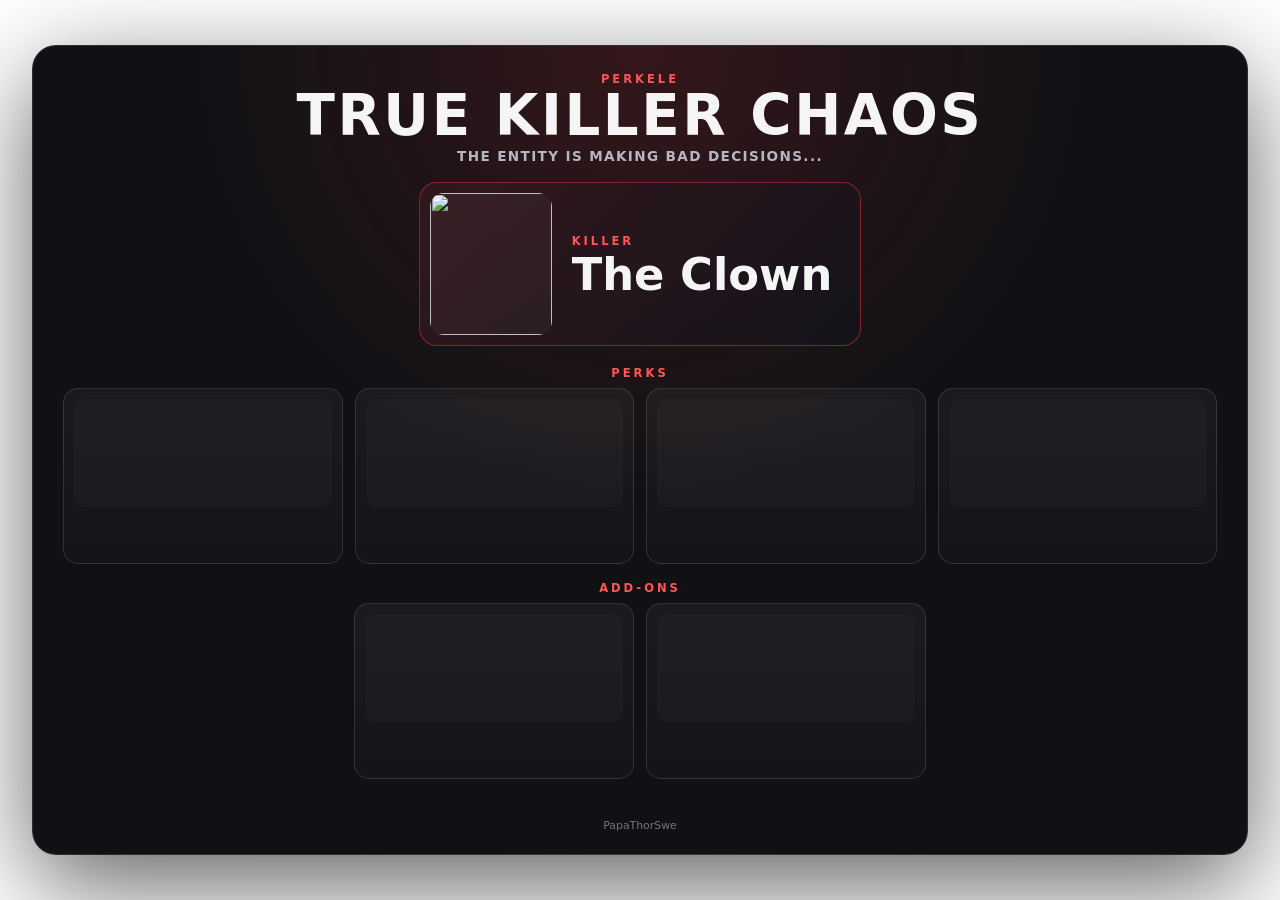
==== killer-chaos-overlay.html @ c70f85e4 "Add files via upload" ====
<!doctype html><html lang="en"><head><meta charset="utf-8"><meta name="viewport" content="width=device-width,initial-scale=1"><title>TRUE Killer Chaos</title><link rel="stylesheet" href="killer-chaos-overlay.css?v=4"></head><body><main id="chaosWidget" class="chaos-widget hidden"><header class="chaos-header"><div class="chaos-eyebrow">PERKELE</div><h1>TRUE KILLER CHAOS</h1><p id="chaosStatus">THE ENTITY IS MAKING BAD DECISIONS...</p></header><section class="killer-stage"><div class="killer-frame" id="killerFrame"><img id="killerImage" alt=""></div><div><span class="section-label">KILLER</span><h2 id="killerName">???</h2></div></section><section class="chaos-section"><span class="section-label">PERKS</span><div class="slot-grid perks"><div class="chaos-slot perk-slot"><div class="slot-image-wrap"><img class="slot-image" alt=""><div class="slot-placeholder">?</div></div><div class="slot-name"></div></div><div class="chaos-slot perk-slot"><div class="slot-image-wrap"><img class="slot-image" alt=""><div class="slot-placeholder">?</div></div><div class="slot-name"></div></div><div class="chaos-slot perk-slot"><div class="slot-image-wrap"><img class="slot-image" alt=""><div class="slot-placeholder">?</div></div><div class="slot-name"></div></div><div class="chaos-slot perk-slot"><div class="slot-image-wrap"><img class="slot-image" alt=""><div class="slot-placeholder">?</div></div><div class="slot-name"></div></div></div></section><section class="chaos-section"><span class="section-label">ADD-ONS</span><div class="slot-grid addons"><div class="chaos-slot addon-slot"><div class="slot-image-wrap"><img class="slot-image" alt=""><div class="slot-placeholder">?</div></div><div class="slot-name"></div></div><div class="chaos-slot addon-slot"><div class="slot-image-wrap"><img class="slot-image" alt=""><div class="slot-placeholder">?</div></div><div class="slot-name"></div></div></div></section><div id="chaosFooter" class="chaos-footer"></div><div class="chaos-credit">PapaThorSwe</div></main><script src="killer-chaos-overlay.js?v=4"></script></body></html>
---- killer-chaos-overlay.css ----
*{box-sizing:border-box}html,body{width:100%;height:100%;margin:0;overflow:hidden;background:transparent;font-family:Inter,system-ui,sans-serif}body{display:grid;place-items:center}.hidden{display:none!important}.chaos-widget{width:min(1380px,95vw);padding:26px 30px 22px;border-radius:24px;color:#f5f5f5;text-align:center;background:radial-gradient(circle at top,rgba(214,50,50,.18),transparent 44%),rgba(8,8,12,.96);border:1px solid rgba(255,255,255,.12);box-shadow:0 30px 100px rgba(0,0,0,.62);transform-origin:center}.widget-enter{animation:in .43s cubic-bezier(.2,.9,.2,1) both}.widget-exit{animation:out .39s ease-in both}.chaos-eyebrow,.section-label{color:#ff5555;font-weight:900;font-size:.72rem;letter-spacing:.26em}.chaos-header h1{margin:3px 0 5px;font-size:clamp(2rem,4.4vw,4rem);line-height:.96;letter-spacing:.045em}#chaosStatus{margin:0;color:#b7b7c2;font-size:.85rem;font-weight:800;letter-spacing:.1em}.killer-stage{display:flex;width:fit-content;max-width:100%;align-items:center;gap:20px;margin:18px auto 16px;padding:10px 28px 10px 10px;border:1px solid rgba(214,50,50,.55);border-radius:18px;background:linear-gradient(135deg,rgba(214,50,50,.15),transparent),rgba(20,20,27,.9);text-align:left}.killer-frame{width:122px;height:142px;display:grid;place-items:center;border-radius:14px;background:rgba(255,255,255,.035);overflow:hidden}.killer-frame.spinning img,.chaos-slot.spinning .slot-image{animation:pulse .16s linear infinite alternate}#killerImage{width:100%;height:100%;object-fit:contain}#killerName{margin:4px 0 0;font-size:clamp(1.8rem,3.5vw,3.2rem);line-height:1}.chaos-section{margin-top:13px}.slot-grid{display:grid;gap:12px;margin-top:7px}.slot-grid.perks{grid-template-columns:repeat(4,1fr)}.slot-grid.addons{grid-template-columns:repeat(2,minmax(0,280px));justify-content:center}.chaos-slot{min-width:0;padding:10px;border:1px solid rgba(255,255,255,.12);border-radius:15px;background:linear-gradient(180deg,rgba(255,255,255,.045),rgba(255,255,255,.018));overflow:hidden}.slot-image-wrap{height:108px;display:grid;place-items:center;position:relative;border-radius:11px;background:rgba(255,255,255,.025)}.slot-image{width:92px;height:92px;object-fit:contain;filter:drop-shadow(0 8px 20px rgba(0,0,0,.42))}.slot-placeholder{position:absolute;display:none;width:72px;height:72px;place-items:center;border:3px solid rgba(214,50,50,.85);border-radius:50%;color:#ff5555;font-size:2.1rem;font-weight:950}.slot-name{min-height:38px;display:grid;place-items:center;margin-top:8px;font-size:.82rem;font-weight:850;line-height:1.08}.chaos-slot.stopped{transform:translateY(-2px);box-shadow:0 8px 26px rgba(0,0,0,.22)}.chaos-slot.lost{border-color:rgba(214,50,50,.9);background:linear-gradient(180deg,rgba(214,50,50,.18),rgba(214,50,50,.04))}.chaos-slot.betrayal{animation:flash .52s ease-out}.chaos-footer{min-height:1.4em;margin-top:14px;font-size:.88rem;font-weight:900;letter-spacing:.07em}.chaos-credit{margin-top:6px;color:#747480;font-size:.68rem}@keyframes in{from{opacity:0;transform:translateY(18px) scale(.96)}to{opacity:1;transform:none}}@keyframes out{to{opacity:0;transform:translateY(10px) scale(.975)}}@keyframes pulse{from{transform:scale(.91);opacity:.62}to{transform:scale(1.04);opacity:1}}@keyframes flash{35%{filter:brightness(2)}}@media(max-width:900px){.slot-grid.perks{grid-template-columns:repeat(2,1fr)}.slot-image-wrap{height:92px}.slot-image{width:78px;height:78px}}
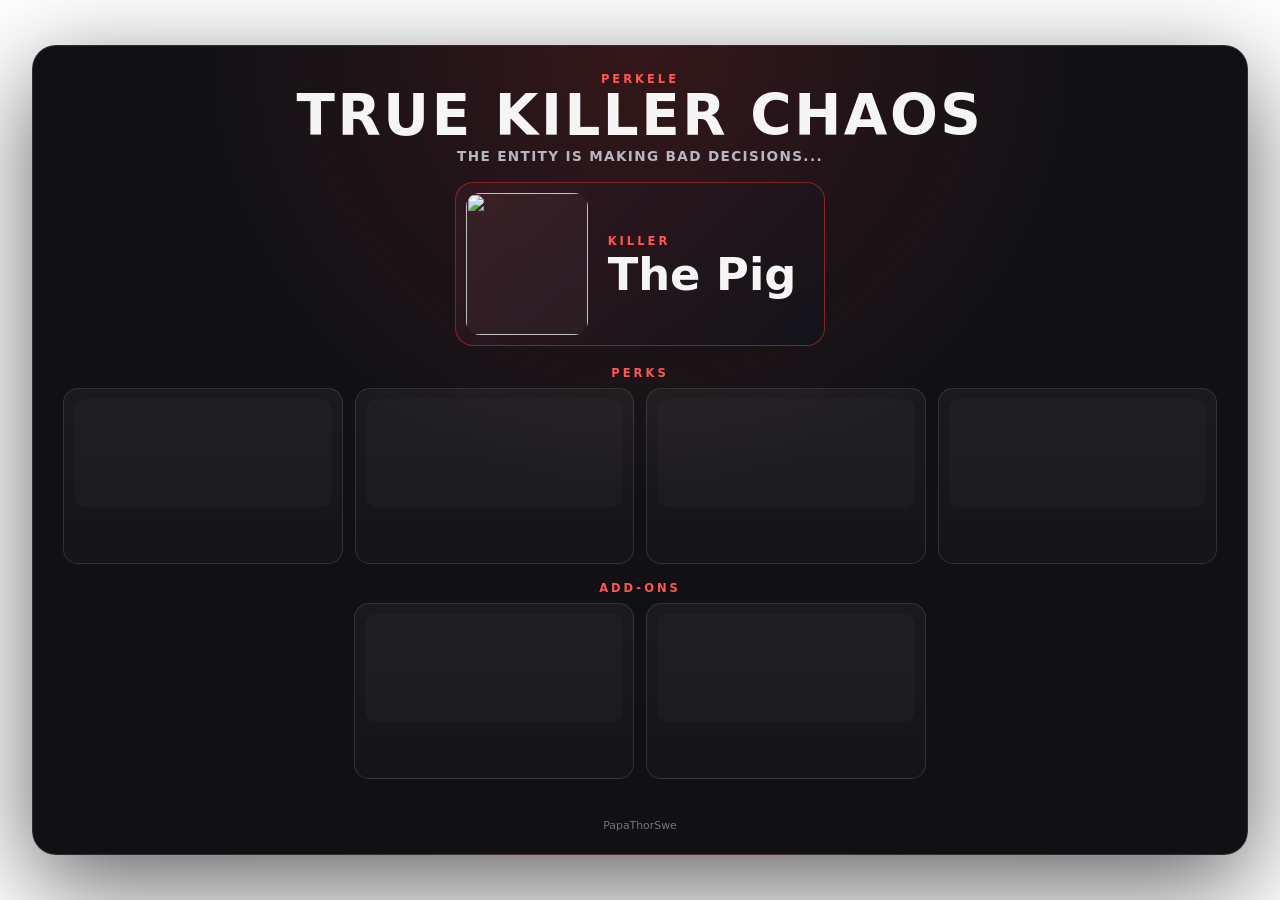
==== commit 2f8df5e7: "Add files via upload" ====
--- a/killer-chaos-overlay.html
+++ b/killer-chaos-overlay.html
@@ -1 +1 @@
-<!doctype html><html lang="en"><head><meta charset="utf-8"><meta name="viewport" content="width=device-width,initial-scale=1"><title>TRUE Killer Chaos</title><link rel="stylesheet" href="killer-chaos-overlay.css?v=4"></head><body><main id="chaosWidget" class="chaos-widget hidden"><header class="chaos-header"><div class="chaos-eyebrow">PERKELE</div><h1>TRUE KILLER CHAOS</h1><p id="chaosStatus">THE ENTITY IS MAKING BAD DECISIONS...</p></header><section class="killer-stage"><div class="killer-frame" id="killerFrame"><img id="killerImage" alt=""></div><div><span class="section-label">KILLER</span><h2 id="killerName">???</h2></div></section><section class="chaos-section"><span class="section-label">PERKS</span><div class="slot-grid perks"><div class="chaos-slot perk-slot"><div class="slot-image-wrap"><img class="slot-image" alt=""><div class="slot-placeholder">?</div></div><div class="slot-name"></div></div><div class="chaos-slot perk-slot"><div class="slot-image-wrap"><img class="slot-image" alt=""><div class="slot-placeholder">?</div></div><div class="slot-name"></div></div><div class="chaos-slot perk-slot"><div class="slot-image-wrap"><img class="slot-image" alt=""><div class="slot-placeholder">?</div></div><div class="slot-name"></div></div><div class="chaos-slot perk-slot"><div class="slot-image-wrap"><img class="slot-image" alt=""><div class="slot-placeholder">?</div></div><div class="slot-name"></div></div></div></section><section class="chaos-section"><span class="section-label">ADD-ONS</span><div class="slot-grid addons"><div class="chaos-slot addon-slot"><div class="slot-image-wrap"><img class="slot-image" alt=""><div class="slot-placeholder">?</div></div><div class="slot-name"></div></div><div class="chaos-slot addon-slot"><div class="slot-image-wrap"><img class="slot-image" alt=""><div class="slot-placeholder">?</div></div><div class="slot-name"></div></div></div></section><div id="chaosFooter" class="chaos-footer"></div><div class="chaos-credit">PapaThorSwe</div></main><script src="killer-chaos-overlay.js?v=4"></script></body></html>+<!doctype html><html lang="en"><head><meta charset="utf-8"><meta name="viewport" content="width=device-width,initial-scale=1"><title>TRUE Killer Chaos</title><link rel="stylesheet" href="killer-chaos-overlay.css?v=4.3"></head><body><main id="chaosWidget" class="chaos-widget hidden"><header class="chaos-header"><div class="chaos-eyebrow">PERKELE</div><h1>TRUE KILLER CHAOS</h1><p id="chaosStatus">THE ENTITY IS MAKING BAD DECISIONS...</p></header><section class="killer-stage"><div class="killer-frame" id="killerFrame"><img id="killerImage" alt=""></div><div><span class="section-label">KILLER</span><h2 id="killerName">???</h2></div></section><section class="chaos-section"><span class="section-label">PERKS</span><div class="slot-grid perks"><div class="chaos-slot perk-slot"><div class="slot-image-wrap"><img class="slot-image" alt=""><div class="slot-placeholder">?</div></div><div class="slot-name"></div></div><div class="chaos-slot perk-slot"><div class="slot-image-wrap"><img class="slot-image" alt=""><div class="slot-placeholder">?</div></div><div class="slot-name"></div></div><div class="chaos-slot perk-slot"><div class="slot-image-wrap"><img class="slot-image" alt=""><div class="slot-placeholder">?</div></div><div class="slot-name"></div></div><div class="chaos-slot perk-slot"><div class="slot-image-wrap"><img class="slot-image" alt=""><div class="slot-placeholder">?</div></div><div class="slot-name"></div></div></div></section><section class="chaos-section"><span class="section-label">ADD-ONS</span><div class="slot-grid addons"><div class="chaos-slot addon-slot"><div class="slot-image-wrap"><img class="slot-image" alt=""><div class="slot-placeholder">?</div></div><div class="slot-name"></div></div><div class="chaos-slot addon-slot"><div class="slot-image-wrap"><img class="slot-image" alt=""><div class="slot-placeholder">?</div></div><div class="slot-name"></div></div></div></section><div id="chaosFooter" class="chaos-footer"></div><div class="chaos-credit">PapaThorSwe</div></main><script src="killer-chaos-overlay.js?v=4.3"></script></body></html>
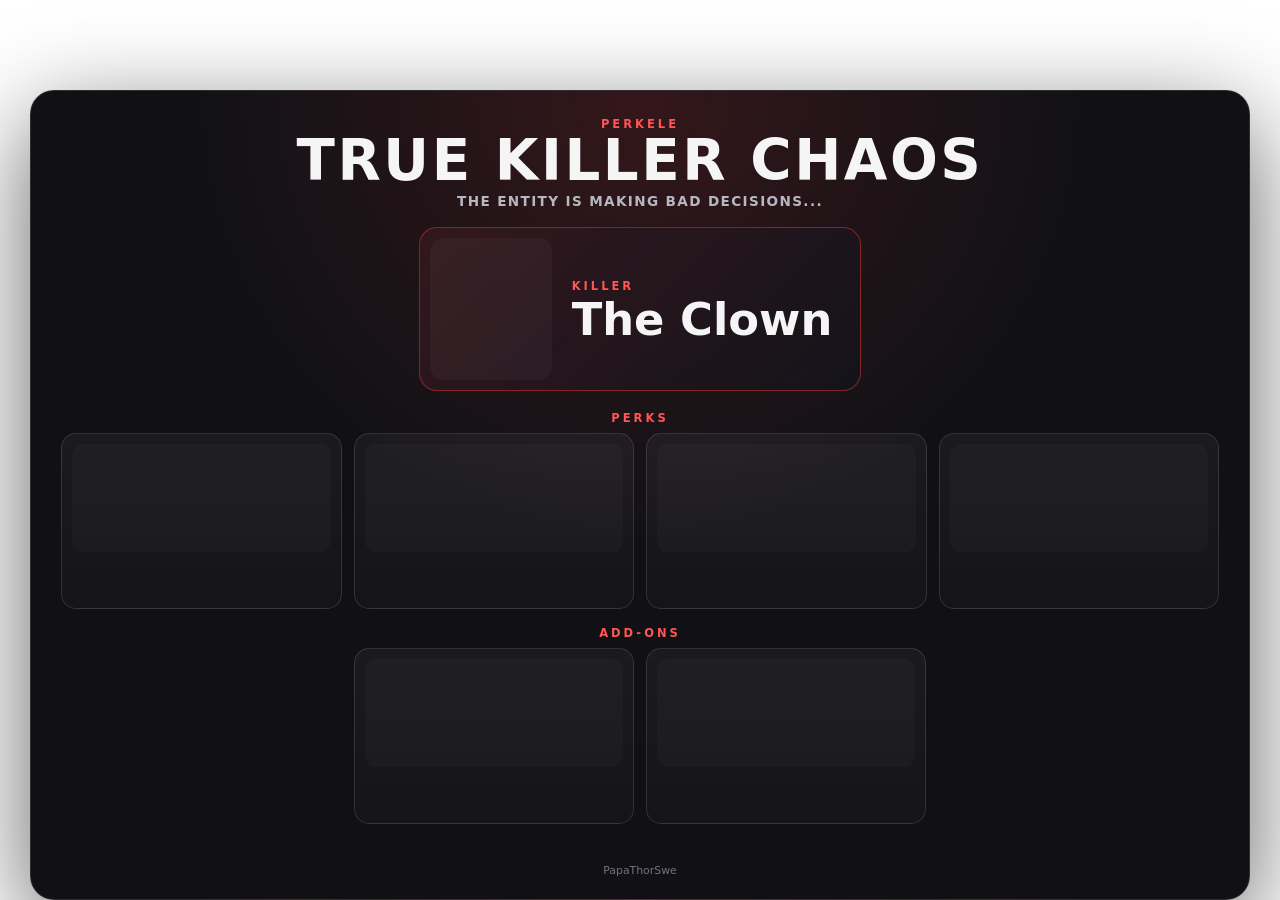
==== commit d5e5e008: "Add files via upload" ====
--- a/killer-chaos-overlay.html
+++ b/killer-chaos-overlay.html
@@ -1 +1 @@
-<!doctype html><html lang="en"><head><meta charset="utf-8"><meta name="viewport" content="width=device-width,initial-scale=1"><title>TRUE Killer Chaos</title><link rel="stylesheet" href="killer-chaos-overlay.css?v=4.3"></head><body><main id="chaosWidget" class="chaos-widget hidden"><header class="chaos-header"><div class="chaos-eyebrow">PERKELE</div><h1>TRUE KILLER CHAOS</h1><p id="chaosStatus">THE ENTITY IS MAKING BAD DECISIONS...</p></header><section class="killer-stage"><div class="killer-frame" id="killerFrame"><img id="killerImage" alt=""></div><div><span class="section-label">KILLER</span><h2 id="killerName">???</h2></div></section><section class="chaos-section"><span class="section-label">PERKS</span><div class="slot-grid perks"><div class="chaos-slot perk-slot"><div class="slot-image-wrap"><img class="slot-image" alt=""><div class="slot-placeholder">?</div></div><div class="slot-name"></div></div><div class="chaos-slot perk-slot"><div class="slot-image-wrap"><img class="slot-image" alt=""><div class="slot-placeholder">?</div></div><div class="slot-name"></div></div><div class="chaos-slot perk-slot"><div class="slot-image-wrap"><img class="slot-image" alt=""><div class="slot-placeholder">?</div></div><div class="slot-name"></div></div><div class="chaos-slot perk-slot"><div class="slot-image-wrap"><img class="slot-image" alt=""><div class="slot-placeholder">?</div></div><div class="slot-name"></div></div></div></section><section class="chaos-section"><span class="section-label">ADD-ONS</span><div class="slot-grid addons"><div class="chaos-slot addon-slot"><div class="slot-image-wrap"><img class="slot-image" alt=""><div class="slot-placeholder">?</div></div><div class="slot-name"></div></div><div class="chaos-slot addon-slot"><div class="slot-image-wrap"><img class="slot-image" alt=""><div class="slot-placeholder">?</div></div><div class="slot-name"></div></div></div></section><div id="chaosFooter" class="chaos-footer"></div><div class="chaos-credit">PapaThorSwe</div></main><script src="killer-chaos-overlay.js?v=4.3"></script></body></html>+<!doctype html><html lang="en"><head><meta charset="utf-8"><meta name="viewport" content="width=device-width,initial-scale=1"><title>TRUE Killer Chaos</title><link rel="stylesheet" href="killer-chaos-overlay.css?v=4.5"></head><body><div id="overlayScale" class="overlay-scale"><main id="chaosWidget" class="chaos-widget hidden"><header class="chaos-header"><div class="chaos-eyebrow">PERKELE</div><h1>TRUE KILLER CHAOS</h1><p id="chaosStatus">THE ENTITY IS MAKING BAD DECISIONS...</p></header><section class="killer-stage"><div class="killer-frame" id="killerFrame"><img id="killerImage" alt=""></div><div><span class="section-label">KILLER</span><h2 id="killerName">???</h2></div></section><section class="chaos-section"><span class="section-label">PERKS</span><div class="slot-grid perks"><div class="chaos-slot perk-slot"><div class="slot-image-wrap"><img class="slot-image" alt=""><div class="slot-placeholder">?</div></div><div class="slot-name"></div></div><div class="chaos-slot perk-slot"><div class="slot-image-wrap"><img class="slot-image" alt=""><div class="slot-placeholder">?</div></div><div class="slot-name"></div></div><div class="chaos-slot perk-slot"><div class="slot-image-wrap"><img class="slot-image" alt=""><div class="slot-placeholder">?</div></div><div class="slot-name"></div></div><div class="chaos-slot perk-slot"><div class="slot-image-wrap"><img class="slot-image" alt=""><div class="slot-placeholder">?</div></div><div class="slot-name"></div></div></div></section><section class="chaos-section"><span class="section-label">ADD-ONS</span><div class="slot-grid addons"><div class="chaos-slot addon-slot"><div class="slot-image-wrap"><img class="slot-image" alt=""><div class="slot-placeholder">?</div></div><div class="slot-name"></div></div><div class="chaos-slot addon-slot"><div class="slot-image-wrap"><img class="slot-image" alt=""><div class="slot-placeholder">?</div></div><div class="slot-name"></div></div></div></section><div id="chaosFooter" class="chaos-footer"></div><div class="chaos-credit">PapaThorSwe</div></main></div><script src="killer-chaos-overlay.js?v=4.5"></script></body></html>
--- a/killer-chaos-overlay.css
+++ b/killer-chaos-overlay.css
@@ -1 +1 @@
-*{box-sizing:border-box}html,body{width:100%;height:100%;margin:0;overflow:hidden;background:transparent;font-family:Inter,system-ui,sans-serif}body{display:grid;place-items:center}.hidden{display:none!important}.chaos-widget{width:min(1380px,95vw);padding:26px 30px 22px;border-radius:24px;color:#f5f5f5;text-align:center;background:radial-gradient(circle at top,rgba(214,50,50,.18),transparent 44%),rgba(8,8,12,.96);border:1px solid rgba(255,255,255,.12);box-shadow:0 30px 100px rgba(0,0,0,.62);transform-origin:center}.widget-enter{animation:in .43s cubic-bezier(.2,.9,.2,1) both}.widget-exit{animation:out .39s ease-in both}.chaos-eyebrow,.section-label{color:#ff5555;font-weight:900;font-size:.72rem;letter-spacing:.26em}.chaos-header h1{margin:3px 0 5px;font-size:clamp(2rem,4.4vw,4rem);line-height:.96;letter-spacing:.045em}#chaosStatus{margin:0;color:#b7b7c2;font-size:.85rem;font-weight:800;letter-spacing:.1em}.killer-stage{display:flex;width:fit-content;max-width:100%;align-items:center;gap:20px;margin:18px auto 16px;padding:10px 28px 10px 10px;border:1px solid rgba(214,50,50,.55);border-radius:18px;background:linear-gradient(135deg,rgba(214,50,50,.15),transparent),rgba(20,20,27,.9);text-align:left}.killer-frame{width:122px;height:142px;display:grid;place-items:center;border-radius:14px;background:rgba(255,255,255,.035);overflow:hidden}.killer-frame.spinning img,.chaos-slot.spinning .slot-image{animation:pulse .16s linear infinite alternate}#killerImage{width:100%;height:100%;object-fit:contain}#killerName{margin:4px 0 0;font-size:clamp(1.8rem,3.5vw,3.2rem);line-height:1}.chaos-section{margin-top:13px}.slot-grid{display:grid;gap:12px;margin-top:7px}.slot-grid.perks{grid-template-columns:repeat(4,1fr)}.slot-grid.addons{grid-template-columns:repeat(2,minmax(0,280px));justify-content:center}.chaos-slot{min-width:0;padding:10px;border:1px solid rgba(255,255,255,.12);border-radius:15px;background:linear-gradient(180deg,rgba(255,255,255,.045),rgba(255,255,255,.018));overflow:hidden}.slot-image-wrap{height:108px;display:grid;place-items:center;position:relative;border-radius:11px;background:rgba(255,255,255,.025)}.slot-image{width:92px;height:92px;object-fit:contain;filter:drop-shadow(0 8px 20px rgba(0,0,0,.42))}.slot-placeholder{position:absolute;display:none;width:72px;height:72px;place-items:center;border:3px solid rgba(214,50,50,.85);border-radius:50%;color:#ff5555;font-size:2.1rem;font-weight:950}.slot-name{min-height:38px;display:grid;place-items:center;margin-top:8px;font-size:.82rem;font-weight:850;line-height:1.08}.chaos-slot.stopped{transform:translateY(-2px);box-shadow:0 8px 26px rgba(0,0,0,.22)}.chaos-slot.lost{border-color:rgba(214,50,50,.9);background:linear-gradient(180deg,rgba(214,50,50,.18),rgba(214,50,50,.04))}.chaos-slot.betrayal{animation:flash .52s ease-out}.chaos-footer{min-height:1.4em;margin-top:14px;font-size:.88rem;font-weight:900;letter-spacing:.07em}.chaos-credit{margin-top:6px;color:#747480;font-size:.68rem}@keyframes in{from{opacity:0;transform:translateY(18px) scale(.96)}to{opacity:1;transform:none}}@keyframes out{to{opacity:0;transform:translateY(10px) scale(.975)}}@keyframes pulse{from{transform:scale(.91);opacity:.62}to{transform:scale(1.04);opacity:1}}@keyframes flash{35%{filter:brightness(2)}}@media(max-width:900px){.slot-grid.perks{grid-template-columns:repeat(2,1fr)}.slot-image-wrap{height:92px}.slot-image{width:78px;height:78px}}+*{box-sizing:border-box}html,body{width:100%;height:100%;margin:0;overflow:hidden;background:transparent;font-family:Inter,system-ui,sans-serif}body{position:relative}.overlay-scale{position:absolute;left:50%;top:50%;width:1280px;height:720px;display:grid;place-items:center;transform-origin:center center;transform:translate(-50%,-50%) scale(var(--overlay-scale,1))}.hidden{display:none!important}.chaos-widget{width:1220px;padding:26px 30px 22px;border-radius:24px;color:#f5f5f5;text-align:center;background:radial-gradient(circle at top,rgba(214,50,50,.18),transparent 44%),rgba(8,8,12,.96);border:1px solid rgba(255,255,255,.12);box-shadow:0 30px 100px rgba(0,0,0,.62);transform-origin:center}.widget-enter{animation:in .43s cubic-bezier(.2,.9,.2,1) both}.widget-exit{animation:out .39s ease-in both}.chaos-eyebrow,.section-label{color:#ff5555;font-weight:900;font-size:.72rem;letter-spacing:.26em}.chaos-header h1{margin:3px 0 5px;font-size:clamp(2rem,4.4vw,4rem);line-height:.96;letter-spacing:.045em}#chaosStatus{margin:0;color:#b7b7c2;font-size:.85rem;font-weight:800;letter-spacing:.1em}.killer-stage{display:flex;width:fit-content;max-width:100%;align-items:center;gap:20px;margin:18px auto 16px;padding:10px 28px 10px 10px;border:1px solid rgba(214,50,50,.55);border-radius:18px;background:linear-gradient(135deg,rgba(214,50,50,.15),transparent),rgba(20,20,27,.9);text-align:left}.killer-frame{width:122px;height:142px;display:grid;place-items:center;border-radius:14px;background:rgba(255,255,255,.035);overflow:hidden}.killer-frame.spinning img,.chaos-slot.spinning .slot-image{animation:pulse .16s linear infinite alternate}#killerImage{width:100%;height:100%;object-fit:contain}#killerName{margin:4px 0 0;font-size:clamp(1.8rem,3.5vw,3.2rem);line-height:1}.chaos-section{margin-top:13px}.slot-grid{display:grid;gap:12px;margin-top:7px}.slot-grid.perks{grid-template-columns:repeat(4,1fr)}.slot-grid.addons{grid-template-columns:repeat(2,minmax(0,280px));justify-content:center}.chaos-slot{min-width:0;padding:10px;border:1px solid rgba(255,255,255,.12);border-radius:15px;background:linear-gradient(180deg,rgba(255,255,255,.045),rgba(255,255,255,.018));overflow:hidden}.slot-image-wrap{height:108px;display:grid;place-items:center;position:relative;border-radius:11px;background:rgba(255,255,255,.025)}.slot-image{width:92px;height:92px;object-fit:contain;filter:drop-shadow(0 8px 20px rgba(0,0,0,.42))}.slot-placeholder{position:absolute;display:none;width:72px;height:72px;place-items:center;border:3px solid rgba(214,50,50,.85);border-radius:50%;color:#ff5555;font-size:2.1rem;font-weight:950}.slot-name{min-height:38px;display:grid;place-items:center;margin-top:8px;font-size:.82rem;font-weight:850;line-height:1.08}.chaos-slot.stopped{transform:translateY(-2px);box-shadow:0 8px 26px rgba(0,0,0,.22)}.chaos-slot.lost{border-color:rgba(214,50,50,.9);background:linear-gradient(180deg,rgba(214,50,50,.18),rgba(214,50,50,.04))}.chaos-slot.betrayal{animation:flash .52s ease-out}.chaos-footer{min-height:1.4em;margin-top:14px;font-size:.88rem;font-weight:900;letter-spacing:.07em}.chaos-credit{margin-top:6px;color:#747480;font-size:.68rem}@keyframes in{from{opacity:0;transform:translateY(18px) scale(.96)}to{opacity:1;transform:none}}@keyframes out{to{opacity:0;transform:translateY(10px) scale(.975)}}@keyframes pulse{from{transform:scale(.91);opacity:.62}to{transform:scale(1.04);opacity:1}}@keyframes flash{35%{filter:brightness(2)}}
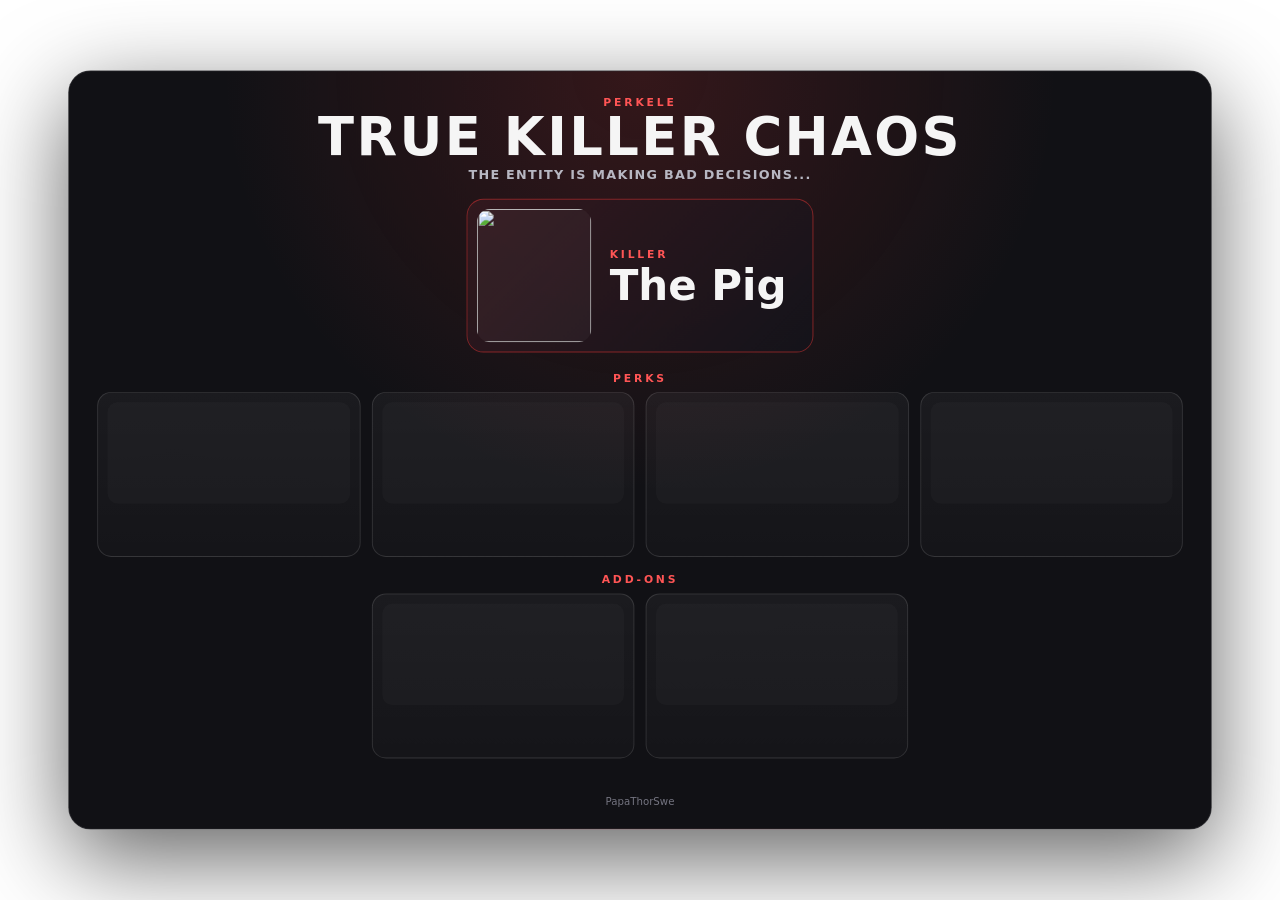
==== commit 270647d8: "Add files via upload" ====
--- a/killer-chaos-overlay.html
+++ b/killer-chaos-overlay.html
@@ -1 +1 @@
-<!doctype html><html lang="en"><head><meta charset="utf-8"><meta name="viewport" content="width=device-width,initial-scale=1"><title>TRUE Killer Chaos</title><link rel="stylesheet" href="killer-chaos-overlay.css?v=4.5"></head><body><div id="overlayScale" class="overlay-scale"><main id="chaosWidget" class="chaos-widget hidden"><header class="chaos-header"><div class="chaos-eyebrow">PERKELE</div><h1>TRUE KILLER CHAOS</h1><p id="chaosStatus">THE ENTITY IS MAKING BAD DECISIONS...</p></header><section class="killer-stage"><div class="killer-frame" id="killerFrame"><img id="killerImage" alt=""></div><div><span class="section-label">KILLER</span><h2 id="killerName">???</h2></div></section><section class="chaos-section"><span class="section-label">PERKS</span><div class="slot-grid perks"><div class="chaos-slot perk-slot"><div class="slot-image-wrap"><img class="slot-image" alt=""><div class="slot-placeholder">?</div></div><div class="slot-name"></div></div><div class="chaos-slot perk-slot"><div class="slot-image-wrap"><img class="slot-image" alt=""><div class="slot-placeholder">?</div></div><div class="slot-name"></div></div><div class="chaos-slot perk-slot"><div class="slot-image-wrap"><img class="slot-image" alt=""><div class="slot-placeholder">?</div></div><div class="slot-name"></div></div><div class="chaos-slot perk-slot"><div class="slot-image-wrap"><img class="slot-image" alt=""><div class="slot-placeholder">?</div></div><div class="slot-name"></div></div></div></section><section class="chaos-section"><span class="section-label">ADD-ONS</span><div class="slot-grid addons"><div class="chaos-slot addon-slot"><div class="slot-image-wrap"><img class="slot-image" alt=""><div class="slot-placeholder">?</div></div><div class="slot-name"></div></div><div class="chaos-slot addon-slot"><div class="slot-image-wrap"><img class="slot-image" alt=""><div class="slot-placeholder">?</div></div><div class="slot-name"></div></div></div></section><div id="chaosFooter" class="chaos-footer"></div><div class="chaos-credit">PapaThorSwe</div></main></div><script src="killer-chaos-overlay.js?v=4.5"></script></body></html>+<!doctype html><html lang="en"><head><meta charset="utf-8"><meta name="viewport" content="width=device-width,initial-scale=1"><title>TRUE Killer Chaos</title><link rel="stylesheet" href="killer-chaos-overlay.css?v=4.6"></head><body><div id="overlayScale" class="overlay-scale"><main id="chaosWidget" class="chaos-widget hidden"><header class="chaos-header"><div class="chaos-eyebrow">PERKELE</div><h1>TRUE KILLER CHAOS</h1><p id="chaosStatus">THE ENTITY IS MAKING BAD DECISIONS...</p></header><section class="killer-stage"><div class="killer-frame" id="killerFrame"><img id="killerImage" alt=""></div><div><span class="section-label">KILLER</span><h2 id="killerName">???</h2></div></section><section class="chaos-section"><span class="section-label">PERKS</span><div class="slot-grid perks"><div class="chaos-slot perk-slot"><div class="slot-image-wrap"><img class="slot-image" alt=""><div class="slot-placeholder">?</div></div><div class="slot-name"></div></div><div class="chaos-slot perk-slot"><div class="slot-image-wrap"><img class="slot-image" alt=""><div class="slot-placeholder">?</div></div><div class="slot-name"></div></div><div class="chaos-slot perk-slot"><div class="slot-image-wrap"><img class="slot-image" alt=""><div class="slot-placeholder">?</div></div><div class="slot-name"></div></div><div class="chaos-slot perk-slot"><div class="slot-image-wrap"><img class="slot-image" alt=""><div class="slot-placeholder">?</div></div><div class="slot-name"></div></div></div></section><section class="chaos-section"><span class="section-label">ADD-ONS</span><div class="slot-grid addons"><div class="chaos-slot addon-slot"><div class="slot-image-wrap"><img class="slot-image" alt=""><div class="slot-placeholder">?</div></div><div class="slot-name"></div></div><div class="chaos-slot addon-slot"><div class="slot-image-wrap"><img class="slot-image" alt=""><div class="slot-placeholder">?</div></div><div class="slot-name"></div></div></div></section><div id="chaosFooter" class="chaos-footer"></div><div class="chaos-credit">PapaThorSwe</div></main></div><script src="killer-chaos-overlay.js?v=4.6"></script></body></html>
--- a/killer-chaos-overlay.css
+++ b/killer-chaos-overlay.css
@@ -1 +1 @@
-*{box-sizing:border-box}html,body{width:100%;height:100%;margin:0;overflow:hidden;background:transparent;font-family:Inter,system-ui,sans-serif}body{position:relative}.overlay-scale{position:absolute;left:50%;top:50%;width:1280px;height:720px;display:grid;place-items:center;transform-origin:center center;transform:translate(-50%,-50%) scale(var(--overlay-scale,1))}.hidden{display:none!important}.chaos-widget{width:1220px;padding:26px 30px 22px;border-radius:24px;color:#f5f5f5;text-align:center;background:radial-gradient(circle at top,rgba(214,50,50,.18),transparent 44%),rgba(8,8,12,.96);border:1px solid rgba(255,255,255,.12);box-shadow:0 30px 100px rgba(0,0,0,.62);transform-origin:center}.widget-enter{animation:in .43s cubic-bezier(.2,.9,.2,1) both}.widget-exit{animation:out .39s ease-in both}.chaos-eyebrow,.section-label{color:#ff5555;font-weight:900;font-size:.72rem;letter-spacing:.26em}.chaos-header h1{margin:3px 0 5px;font-size:clamp(2rem,4.4vw,4rem);line-height:.96;letter-spacing:.045em}#chaosStatus{margin:0;color:#b7b7c2;font-size:.85rem;font-weight:800;letter-spacing:.1em}.killer-stage{display:flex;width:fit-content;max-width:100%;align-items:center;gap:20px;margin:18px auto 16px;padding:10px 28px 10px 10px;border:1px solid rgba(214,50,50,.55);border-radius:18px;background:linear-gradient(135deg,rgba(214,50,50,.15),transparent),rgba(20,20,27,.9);text-align:left}.killer-frame{width:122px;height:142px;display:grid;place-items:center;border-radius:14px;background:rgba(255,255,255,.035);overflow:hidden}.killer-frame.spinning img,.chaos-slot.spinning .slot-image{animation:pulse .16s linear infinite alternate}#killerImage{width:100%;height:100%;object-fit:contain}#killerName{margin:4px 0 0;font-size:clamp(1.8rem,3.5vw,3.2rem);line-height:1}.chaos-section{margin-top:13px}.slot-grid{display:grid;gap:12px;margin-top:7px}.slot-grid.perks{grid-template-columns:repeat(4,1fr)}.slot-grid.addons{grid-template-columns:repeat(2,minmax(0,280px));justify-content:center}.chaos-slot{min-width:0;padding:10px;border:1px solid rgba(255,255,255,.12);border-radius:15px;background:linear-gradient(180deg,rgba(255,255,255,.045),rgba(255,255,255,.018));overflow:hidden}.slot-image-wrap{height:108px;display:grid;place-items:center;position:relative;border-radius:11px;background:rgba(255,255,255,.025)}.slot-image{width:92px;height:92px;object-fit:contain;filter:drop-shadow(0 8px 20px rgba(0,0,0,.42))}.slot-placeholder{position:absolute;display:none;width:72px;height:72px;place-items:center;border:3px solid rgba(214,50,50,.85);border-radius:50%;color:#ff5555;font-size:2.1rem;font-weight:950}.slot-name{min-height:38px;display:grid;place-items:center;margin-top:8px;font-size:.82rem;font-weight:850;line-height:1.08}.chaos-slot.stopped{transform:translateY(-2px);box-shadow:0 8px 26px rgba(0,0,0,.22)}.chaos-slot.lost{border-color:rgba(214,50,50,.9);background:linear-gradient(180deg,rgba(214,50,50,.18),rgba(214,50,50,.04))}.chaos-slot.betrayal{animation:flash .52s ease-out}.chaos-footer{min-height:1.4em;margin-top:14px;font-size:.88rem;font-weight:900;letter-spacing:.07em}.chaos-credit{margin-top:6px;color:#747480;font-size:.68rem}@keyframes in{from{opacity:0;transform:translateY(18px) scale(.96)}to{opacity:1;transform:none}}@keyframes out{to{opacity:0;transform:translateY(10px) scale(.975)}}@keyframes pulse{from{transform:scale(.91);opacity:.62}to{transform:scale(1.04);opacity:1}}@keyframes flash{35%{filter:brightness(2)}}+*{box-sizing:border-box}html,body{width:100%;height:100%;margin:0;overflow:hidden;background:transparent;font-family:Inter,system-ui,sans-serif}body{position:relative}.overlay-scale{position:absolute;left:50%;top:50%;width:1280px;height:960px;display:grid;place-items:center;transform-origin:center center;transform:translate(-50%,-50%) scale(var(--overlay-scale,1))}.hidden{display:none!important}.chaos-widget{width:1220px;padding:26px 30px 22px;border-radius:24px;color:#f5f5f5;text-align:center;background:radial-gradient(circle at top,rgba(214,50,50,.18),transparent 44%),rgba(8,8,12,.96);border:1px solid rgba(255,255,255,.12);box-shadow:0 30px 100px rgba(0,0,0,.62);transform-origin:center}.widget-enter{animation:in .43s cubic-bezier(.2,.9,.2,1) both}.widget-exit{animation:out .39s ease-in both}.chaos-eyebrow,.section-label{color:#ff5555;font-weight:900;font-size:.72rem;letter-spacing:.26em}.chaos-header h1{margin:3px 0 5px;font-size:clamp(2rem,4.4vw,4rem);line-height:.96;letter-spacing:.045em}#chaosStatus{margin:0;color:#b7b7c2;font-size:.85rem;font-weight:800;letter-spacing:.1em}.killer-stage{display:flex;width:fit-content;max-width:100%;align-items:center;gap:20px;margin:18px auto 16px;padding:10px 28px 10px 10px;border:1px solid rgba(214,50,50,.55);border-radius:18px;background:linear-gradient(135deg,rgba(214,50,50,.15),transparent),rgba(20,20,27,.9);text-align:left}.killer-frame{width:122px;height:142px;display:grid;place-items:center;border-radius:14px;background:rgba(255,255,255,.035);overflow:hidden}.killer-frame.spinning img,.chaos-slot.spinning .slot-image{animation:pulse .16s linear infinite alternate}#killerImage{width:100%;height:100%;object-fit:contain}#killerName{margin:4px 0 0;font-size:clamp(1.8rem,3.5vw,3.2rem);line-height:1}.chaos-section{margin-top:13px}.slot-grid{display:grid;gap:12px;margin-top:7px}.slot-grid.perks{grid-template-columns:repeat(4,1fr)}.slot-grid.addons{grid-template-columns:repeat(2,minmax(0,280px));justify-content:center}.chaos-slot{min-width:0;padding:10px;border:1px solid rgba(255,255,255,.12);border-radius:15px;background:linear-gradient(180deg,rgba(255,255,255,.045),rgba(255,255,255,.018));overflow:hidden}.slot-image-wrap{height:108px;display:grid;place-items:center;position:relative;border-radius:11px;background:rgba(255,255,255,.025)}.slot-image{width:92px;height:92px;object-fit:contain;filter:drop-shadow(0 8px 20px rgba(0,0,0,.42))}.slot-placeholder{position:absolute;display:none;width:72px;height:72px;place-items:center;border:3px solid rgba(214,50,50,.85);border-radius:50%;color:#ff5555;font-size:2.1rem;font-weight:950}.slot-name{min-height:38px;display:grid;place-items:center;margin-top:8px;font-size:.82rem;font-weight:850;line-height:1.08}.chaos-slot.stopped{transform:translateY(-2px);box-shadow:0 8px 26px rgba(0,0,0,.22)}.chaos-slot.lost{border-color:rgba(214,50,50,.9);background:linear-gradient(180deg,rgba(214,50,50,.18),rgba(214,50,50,.04))}.chaos-slot.betrayal{animation:flash .52s ease-out}.chaos-footer{min-height:1.4em;margin-top:14px;font-size:.88rem;font-weight:900;letter-spacing:.07em}.chaos-credit{margin-top:6px;color:#747480;font-size:.68rem}@keyframes in{from{opacity:0;transform:translateY(18px) scale(.96)}to{opacity:1;transform:none}}@keyframes out{to{opacity:0;transform:translateY(10px) scale(.975)}}@keyframes pulse{from{transform:scale(.91);opacity:.62}to{transform:scale(1.04);opacity:1}}@keyframes flash{35%{filter:brightness(2)}}
